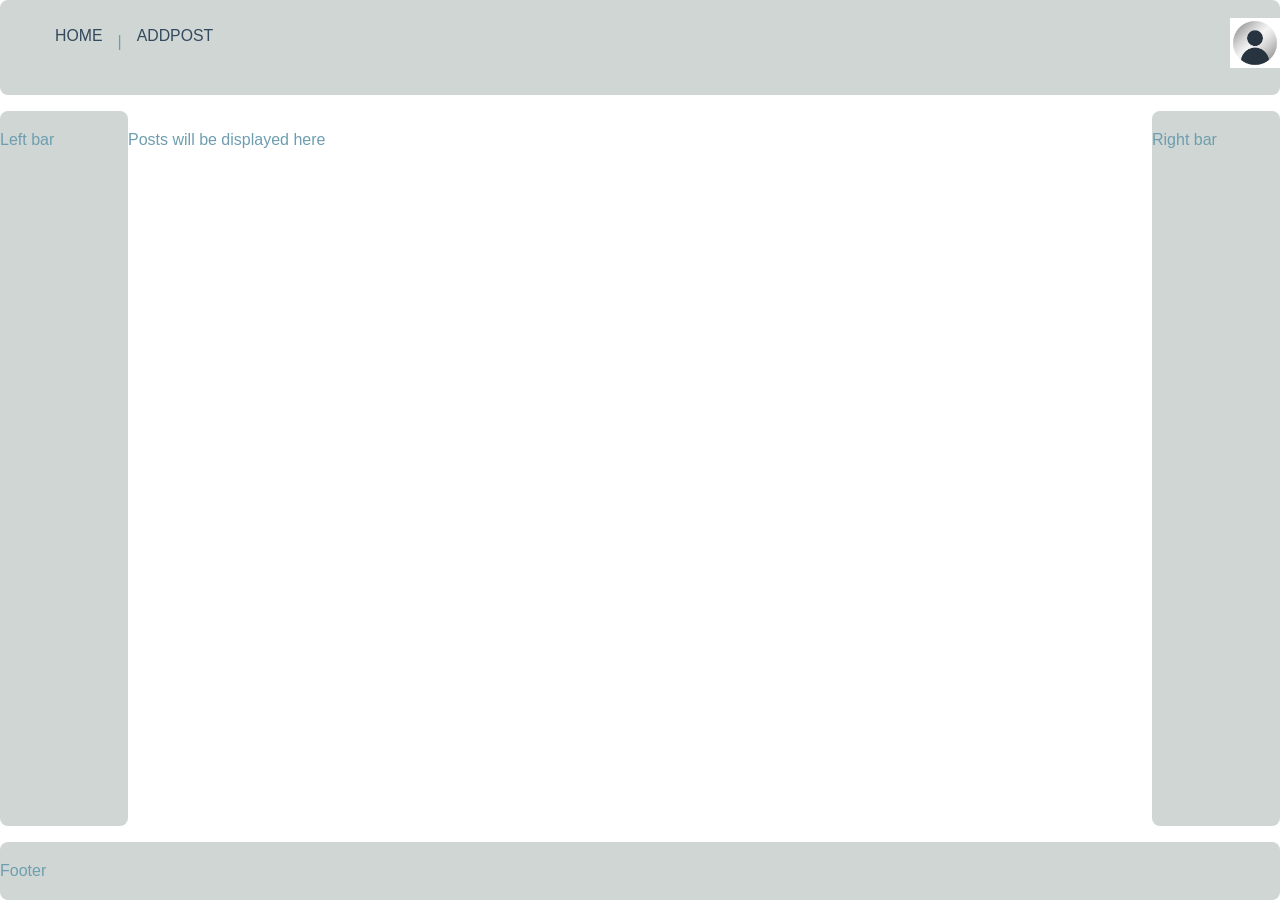
==== index.html @ 2b3102b8 "Added index.html with initial structure and styling" ====
<!DOCTYPE html>
<html lang="en">
<head>
    <meta charset="UTF-8">
    <meta name="viewport" content="width=device-width, initial-scale=1.0">
    <link rel="icon" href="PLACEHOLDER">
    <link rel="stylesheet" href="res/css/main.css">
    <title>Home</title>
</head>
<body>
    <header class="header">
        <ul class="nav">
            <li><a href="index.html">Home</a></li>
            <li><p>|</p></li>
            <li><a href="addPost.html">addPost</a></li>
        </ul>
        <a class="logo" href="#"><img src="res/images/profile-icon.jpg" width="50" height="50" alt="My picture"></a>
    </header>

    <section class="content">
        <aside class="leftBar">
            <p>Left bar</p>
        </aside>

        <section class="postsArea">
            <p>Posts will be displayed here</p>
        </section>
        
        <aside class="rightBar">
            <p>Right bar</p>
        </aside>

    </section>

    <footer>
        <p>Footer</p>
    </footer>
</body>
</html>
---- res/css/main.css ----
* {
    color: #6d9eb0;
    box-sizing: border-box;
    font-family: Calibri, sans-serif;
}

header {
    display: flex;
    align-items: flex-start;
    justify-content: space-between;
    background-color: #94a09b6f;
    padding-top: .5em;
    padding-bottom: .5em;
    position: sticky;
    top: 0;
}

body {
    margin: 0;
    line-height: 1.6;
    display: flex;
    flex-direction: column;
    min-height: 100vh;
    gap: 1em;
}

a {
    text-decoration: none;
    color: #6d9eb0;
}

.logo {
    margin: 0;
    font-size: 1.1em;
}

.nav {
    margin-top: 5px;
}

.nav a {
    padding: 10px 15px;
    text-transform: uppercase;
    text-align: center;
    display: block;
    color: #34495e;
    font-size: .99em;
}

.nav a:hover {
    background-color: #6d9eb0;
    color: #f0f0f0;
}

@media (min-width: 800px) {
    .header,
    .nav {
        display: flex;
    }
    .header {
        flex-direction: row;
        align-items: center;
    }
}

header ul {
    list-style-type: none;
}

aside {
    background-color: #94a09b6f;
}

footer {
    background-color: #94a09b6f;
}

.content {
    display: flex;
    flex-direction: row;
    flex: 1;
}

.leftBar {
    width: 10%;
    position: sticky;
    left: 0;
}

.rightBar {
    width: 10%;
    position: sticky;
    right: 0;
}

.postsArea {
    flex: 1;
}

header, footer, aside, .postsArea {
    border-radius: 8px;
    overflow: hidden;
}
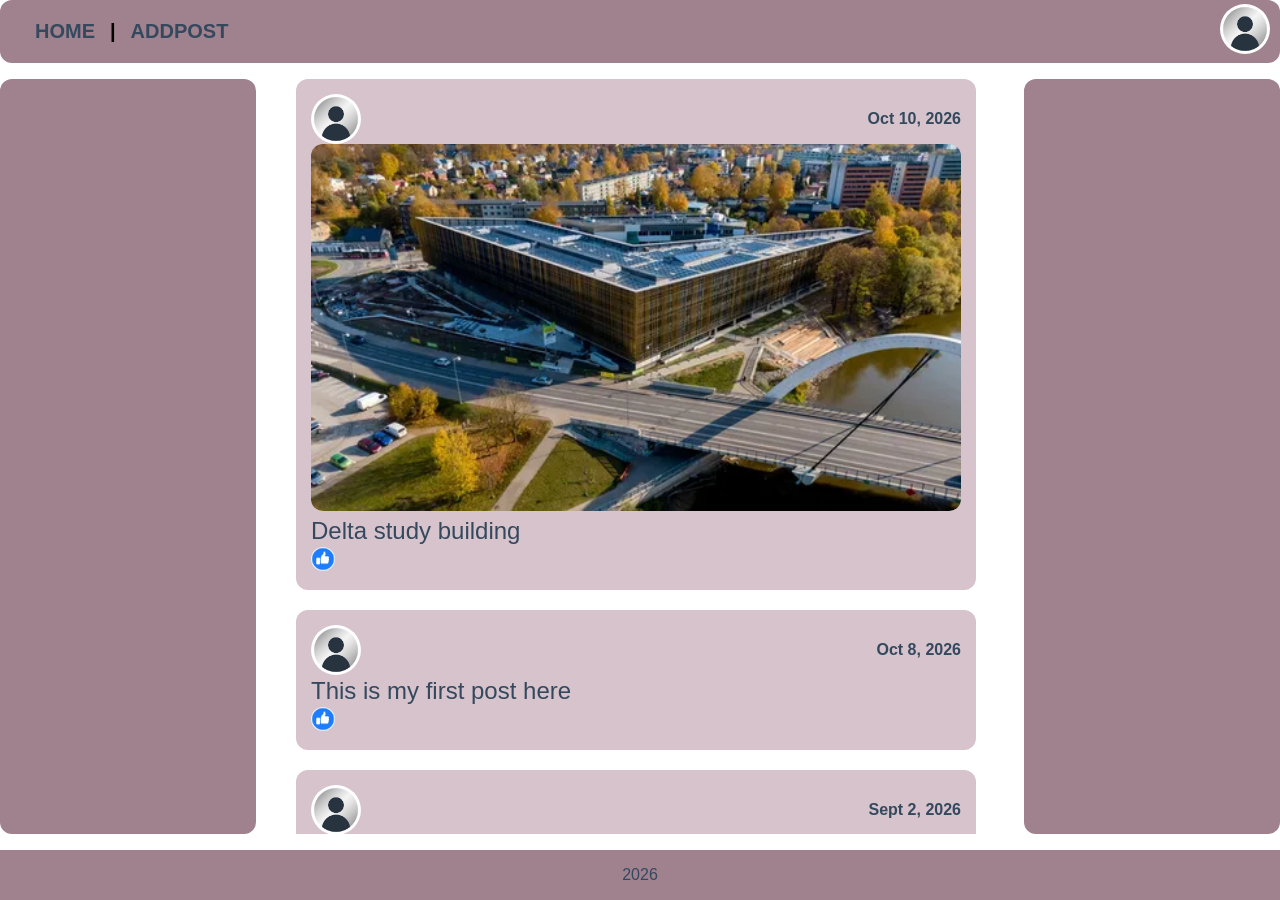
==== commit 0ee3873b: "Finished prototype of the index.html page" ====
--- a/index.html
+++ b/index.html
@@ -19,21 +19,97 @@
 
     <section class="content">
         <aside class="leftBar">
-            <p>Left bar</p>
+            
         </aside>
 
         <section class="postsArea">
-            <p>Posts will be displayed here</p>
+            <article class="post">
+                <header class="post-header">
+                    <img src="res/images/profile-icon.jpg" alt="Profile picture" class="post-avatar">
+                    <span class="post-date">Oct 10, 2026</span>
+                </header>
+
+                <article class="post-body">
+                    <img src="res/images/deltamaja.png" alt="Post attachment" class="post-image">
+                    <p>Delta study building</p>
+                </article>
+
+                <footer class="post-footer">
+                    <img src="res/images/likebutton.png" alt="Like">
+                </footer>
+            </article>
+
+            <article class="post">
+                <header class="post-header">
+                    <img src="res/images/profile-icon.jpg" alt="Profile picture" class="post-avatar">
+                    <span class="post-date">Oct 8, 2026</span>
+                </header>
+
+                <article class="post-body">
+                    <p>This is my first post here</p>
+                </article>
+
+                <footer class="post-footer">
+                    <img src="res/images/likebutton.png" alt="Like">
+                </footer>
+            </article>
+
+            <article class="post">
+                <header class="post-header">
+                    <img src="res/images/profile-icon.jpg" alt="Profile picture" class="post-avatar">
+                    <span class="post-date">Sept 2, 2026</span>
+                </header>
+
+                <article class="post-body">
+                    <p>What was the deadline for registering for courses?</p>
+                </article>
+
+                <footer class="post-footer">
+                    <img src="res/images/likebutton.png" alt="Like">
+                </footer>
+            </article>
+
+            <article class="post">
+                <header class="post-header">
+                    <img src="res/images/profile-icon.jpg" alt="Profile picture" class="post-avatar">
+                    <span class="post-date">August 27, 2026</span>
+                </header>
+
+                <article class="post-body">
+                    <img src="res/images/ai.png" alt="Post attachment" class="post-image">
+                    <p>Me and my friend are ready for the semester</p>
+                </article>
+
+                <footer class="post-footer">
+                    <img src="res/images/likebutton.png" alt="Like">
+                </footer>
+            </article>
+
+            <article class="post">
+                <header class="post-header">
+                    <img src="res/images/profile-icon.jpg" alt="Profile picture" class="post-avatar">
+                    <span class="post-date">May 20, 2026</span>
+                </header>
+
+                <article class="post-body">
+                    <img src="res/images/badcode.png" alt="Post attachment" class="post-image">
+                    <p>Guys will this code run? Exam rn need answer quick</p>
+                </article>
+
+                <footer class="post-footer">
+                    <img src="res/images/likebutton.png" alt="Like">
+                </footer>
+            </article>
         </section>
         
         <aside class="rightBar">
-            <p>Right bar</p>
+            
         </aside>
 
     </section>
 
     <footer>
-        <p>Footer</p>
+        <p> 2026 </p>
     </footer>
 </body>
 </html>
--- a/res/css/main.css
+++ b/res/css/main.css
@@ -1,26 +1,30 @@
 * {
-    color: #6d9eb0;
-    box-sizing: border-box;
     font-family: Calibri, sans-serif;
 }
 
+html, body {
+    height: 100%; /*Body takes up the whole height of the viewport*/
+}
+
+p {
+    color:#34495e;
+}
+
 header {
+    background-color: #a0818e;
+    border-radius: 12px;
     display: flex;
-    align-items: flex-start;
+    align-items: center;
     justify-content: space-between;
-    background-color: #94a09b6f;
-    padding-top: .5em;
-    padding-bottom: .5em;
-    position: sticky;
-    top: 0;
+    font-size: 20px;
+    font-weight: bold;
+    z-index: 10; /*Header stays above every element*/
 }
 
 body {
     margin: 0;
-    line-height: 1.6;
     display: flex;
     flex-direction: column;
-    min-height: 100vh;
     gap: 1em;
 }
 
@@ -30,21 +34,32 @@
 }
 
 .logo {
-    margin: 0;
-    font-size: 1.1em;
+    margin-right: 10px;
+}
+
+.logo img {
+    width: 50px;
+    height: 50px;
+    border-radius: 50%;
 }
 
 .nav {
-    margin-top: 5px;
+    display: flex;
+    align-items: center; 
+    margin: 0; /*Resets default margins*/
+    margin-left: 20px;
+    padding: 0;
+}
+
+.nav p {
+    color:#000000;
 }
 
 .nav a {
-    padding: 10px 15px;
+    padding: 15px;
     text-transform: uppercase;
-    text-align: center;
-    display: block;
     color: #34495e;
-    font-size: .99em;
+    font-size: 1em;
 }
 
 .nav a:hover {
@@ -52,52 +67,85 @@
     color: #f0f0f0;
 }
 
-@media (min-width: 800px) {
-    .header,
-    .nav {
-        display: flex;
-    }
-    .header {
-        flex-direction: row;
-        align-items: center;
-    }
-}
 
-header ul {
+header ul { /*Descendant selector*/
     list-style-type: none;
 }
 
-aside {
-    background-color: #94a09b6f;
-}
 
-footer {
-    background-color: #94a09b6f;
+section + footer{ /*Adjacent sibling selector: footer after a section, in this case the page footer. Makes sure the post footer isn't affected by this*/
+    background-color: #a0818e;
+    display: flex;
+    justify-content: center;
 }
 
 .content {
     display: flex;
     flex-direction: row;
-    flex: 1;
+    overflow: hidden; /* posts area and bars go under the footer and header to apply scrolling*/ 
+    gap: 40px; /*Gap between the bars and posts area*/
 }
 
-.leftBar {
-    width: 10%;
-    position: sticky;
-    left: 0;
+.leftBar, .rightBar {
+    background-color: #a0818e;
+    width: 20%;
+    border-radius: 12px;
 }
 
-.rightBar {
-    width: 10%;
-    position: sticky;
-    right: 0;
-}
+
 
 .postsArea {
     flex: 1;
+    overflow-y: auto; /*Allows scrolling only in the posts area so the header and bars are always in place*/
+    display: flex;
+    flex-direction: column;
+    gap: 20px; /*Gap between posts*/
+    padding-right: 8px; /* So the scrollbar isn't too close to the posts*/
 }
 
-header, footer, aside, .postsArea {
-    border-radius: 8px;
-    overflow: hidden;
-}+.post {
+    background-color: #d6c3cb;
+    border-radius: 12px;
+    padding: 15px;
+    flex-direction: column;
+
+}
+
+.post-header {
+    background-color: #d6c3cb;
+}
+
+.post-avatar {
+    width: 50px;
+    height: 50px;
+    border-radius: 50%;
+}
+
+.post-date {
+    font-size: 0.8em;
+    color: #34495e;
+}
+
+.post-image {
+    width: 100%;
+    border-radius: 12px;
+}
+
+
+.post-footer img {
+    width: 24px;
+    height: 24px;
+    border-radius: 50%;
+}
+
+article > p {
+    font-size: 1.5em;
+    margin: 2px 0;
+}
+
+@media (max-width: 800px) {
+    .leftBar, .rightBar {
+        width: 10%;
+    }
+}
+
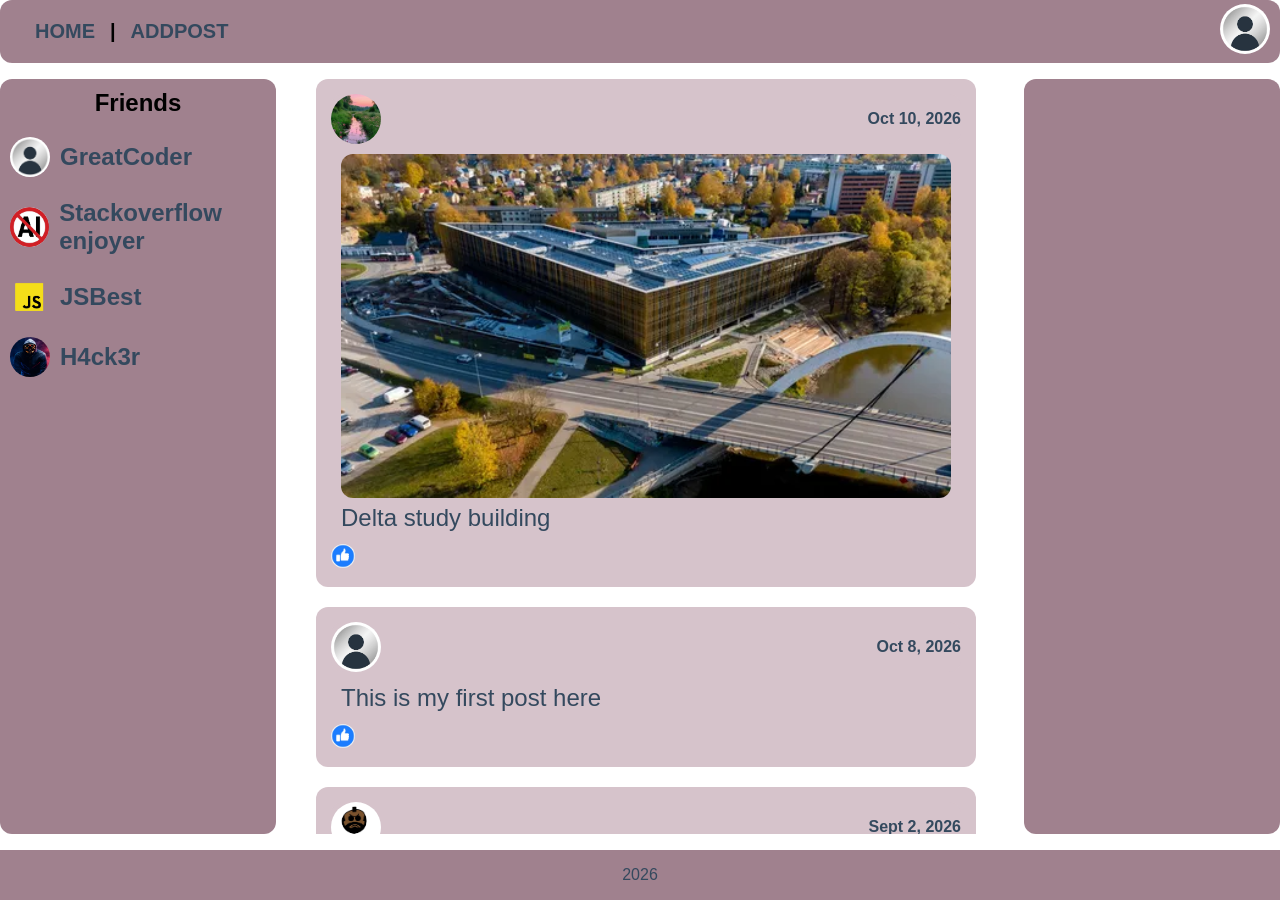
==== commit fe3829a2: "Added friends bar to the left on index.html" ====
--- a/index.html
+++ b/index.html
@@ -19,13 +19,32 @@
 
     <section class="content">
         <aside class="leftBar">
-            
+            <h2>Friends</h2>
+            <article class="friend">
+                <img src="res/images/profile-icon.jpg" alt="Profile picture" class="friend-avatar">
+                <p class="friend-name">GreatCoder</p>
+            </article>
+
+            <article class="friend">
+                <img src="res/images/antiai.png" alt="Profile picture" class="friend-avatar">
+                <p class="friend-name">Stackoverflow enjoyer</p>
+            </article>
+
+            <article class="friend">
+                <img src="res/images/jslogo.png" alt="Profile picture" class="friend-avatar">
+                <p class="friend-name">JSBest</p>
+            </article>
+
+            <article class="friend">
+                <img src="res/images/hacker.png" alt="Profile picture" class="friend-avatar">
+                <p class="friend-name">H4ck3r</p>
+            </article>
         </aside>
 
         <section class="postsArea">
             <article class="post">
                 <header class="post-header">
-                    <img src="res/images/profile-icon.jpg" alt="Profile picture" class="post-avatar">
+                    <img src="res/images/nature.png" alt="Profile picture" class="post-avatar">
                     <span class="post-date">Oct 10, 2026</span>
                 </header>
 
@@ -56,7 +75,7 @@
 
             <article class="post">
                 <header class="post-header">
-                    <img src="res/images/profile-icon.jpg" alt="Profile picture" class="post-avatar">
+                    <img src="res/images/stickfig.png" alt="Profile picture" class="post-avatar">
                     <span class="post-date">Sept 2, 2026</span>
                 </header>
 
@@ -71,7 +90,7 @@
 
             <article class="post">
                 <header class="post-header">
-                    <img src="res/images/profile-icon.jpg" alt="Profile picture" class="post-avatar">
+                    <img src="res/images/antiai.png" alt="Profile picture" class="post-avatar">
                     <span class="post-date">August 27, 2026</span>
                 </header>
 
@@ -87,13 +106,44 @@
 
             <article class="post">
                 <header class="post-header">
-                    <img src="res/images/profile-icon.jpg" alt="Profile picture" class="post-avatar">
+                    <img src="res/images/hacker.png" alt="Profile picture" class="post-avatar">
                     <span class="post-date">May 20, 2026</span>
                 </header>
 
                 <article class="post-body">
                     <img src="res/images/badcode.png" alt="Post attachment" class="post-image">
                     <p>Guys will this code run? Exam rn need answer quick</p>
+                </article>
+
+                <footer class="post-footer">
+                    <img src="res/images/likebutton.png" alt="Like">
+                </footer>
+            </article>
+
+            <article class="post">
+                <header class="post-header">
+                    <img src="res/images/jslogo.png" alt="Profile picture" class="post-avatar">
+                    <span class="post-date">June 3, 2019</span>
+                </header>
+
+                <article class="post-body">
+                    <p>Guys who is JSON?</p>
+                </article>
+
+                <footer class="post-footer">
+                    <img src="res/images/likebutton.png" alt="Like">
+                </footer>
+            </article>
+
+            <article class="post">
+                <header class="post-header">
+                    <img src="res/images/oldman.jpg" alt="Profile picture" class="post-avatar">
+                    <span class="post-date">Sept 2, 1960</span>
+                </header>
+
+                <article class="post-body">
+                    <img src="res/images/oldcomp.png" alt="Post attachment" class="post-image">
+                    <p>Just got my first 5MB hard drive! EXCITED!</p>
                 </article>
 
                 <footer class="post-footer">
--- a/res/css/main.css
+++ b/res/css/main.css
@@ -62,9 +62,10 @@
     font-size: 1em;
 }
 
-.nav a:hover {
+.nav a:hover { /*Pseudo class*/
     background-color: #6d9eb0;
     color: #f0f0f0;
+    border-radius: 12px;
 }
 
 
@@ -92,10 +93,39 @@
     border-radius: 12px;
 }
 
-
+.leftBar {
+    display: flex;
+    flex-direction: column;
+    gap: 20px; /*Gap between friends*/
+    padding: 10px;
+
+}
+
+.leftBar .friend {
+    display: flex;
+    align-items: center;
+    gap: 10px; /*Gap between avatar and name*/
+}
+
+.leftBar .friend-avatar {
+    width: 40px;
+    height: 40px;
+    border-radius: 50%;
+}
+
+.leftBar .friend-name {
+    font-size: 1.5em;
+    font-weight: bold;
+}
+
+.leftBar h2 {
+    text-align: center;
+    margin: 0;
+    font-size: 1.5em;
+}
 
 .postsArea {
-    flex: 1;
+    flex: 1; /*Fills the entire width of the page*/
     overflow-y: auto; /*Allows scrolling only in the posts area so the header and bars are always in place*/
     display: flex;
     flex-direction: column;
@@ -121,6 +151,10 @@
     border-radius: 50%;
 }
 
+.post-body {
+    padding: 10px ;
+}
+
 .post-date {
     font-size: 0.8em;
     color: #34495e;
@@ -143,9 +177,36 @@
     margin: 2px 0;
 }
 
-@media (max-width: 800px) {
+@media (max-width: 900px) {
     .leftBar, .rightBar {
         width: 10%;
-    }
-}
-
+        min-width: 50px;
+    }
+}
+
+@media (max-width: 900px) {
+    .leftBar .friend-name {
+        display: none;
+        
+    }
+
+    .leftBar .friend {
+        justify-content: center;
+    }
+
+    .leftBar h2 {
+        font-size: 1em;
+    }
+}
+
+@media (max-width: 450px) {
+    .leftBar, .rightBar {
+        display: none;
+    }
+
+}
+
+
+
+
+
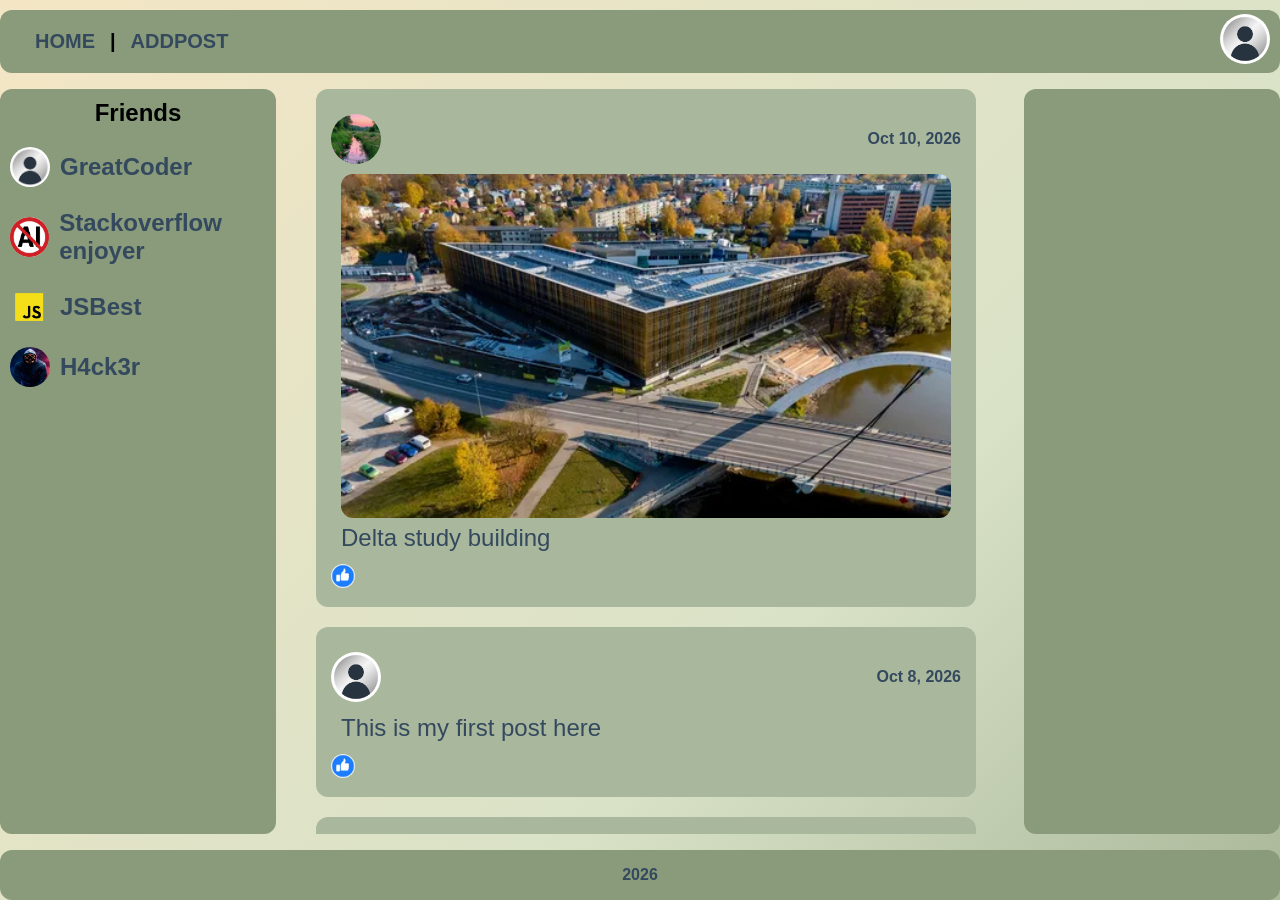
==== commit f157404c: "added tab icons to all pages" ====
--- a/index.html
+++ b/index.html
@@ -3,7 +3,7 @@
 <head>
     <meta charset="UTF-8">
     <meta name="viewport" content="width=device-width, initial-scale=1.0">
-    <link rel="icon" href="PLACEHOLDER">
+    <link rel="icon" href="res/images/minitab.png">
     <link rel="stylesheet" href="res/css/main.css">
     <title>Home</title>
 </head>
--- a/res/css/main.css
+++ b/res/css/main.css
@@ -11,26 +11,31 @@
 }
 
 header {
-    background-color: #a0818e;
+    background-color: #899b7a;
     border-radius: 12px;
     display: flex;
     align-items: center;
     justify-content: space-between;
     font-size: 20px;
     font-weight: bold;
-    z-index: 10; /*Header stays above every element*/
+    margin-top: 10px;
+     /*Header stays above every element*/
 }
 
 body {
     margin: 0;
     display: flex;
     flex-direction: column;
-    gap: 1em;
+    gap: 1em; /*Gap between header, footer, posts area*/
+    background: linear-gradient(
+        135deg,
+        #f4e6c5 0%,
+        #d9e2c7 65%,
+        #aab89a 100%);
 }
 
 a {
     text-decoration: none;
-    color: #6d9eb0;
 }
 
 .logo {
@@ -56,15 +61,15 @@
 }
 
 .nav a {
-    padding: 15px;
+    padding: 15px; /*Padding for home and addpost buttons*/
     text-transform: uppercase;
     color: #34495e;
     font-size: 1em;
 }
 
 .nav a:hover { /*Pseudo class*/
-    background-color: #6d9eb0;
-    color: #f0f0f0;
+    background-color: #aab89a;
+    color: #000000;
     border-radius: 12px;
 }
 
@@ -75,9 +80,11 @@
 
 
 section + footer{ /*Adjacent sibling selector: footer after a section, in this case the page footer. Makes sure the post footer isn't affected by this*/
-    background-color: #a0818e;
+    background-color: #899b7a;
     display: flex;
     justify-content: center;
+    font-weight: bold;
+    border-radius: 12px;
 }
 
 .content {
@@ -88,7 +95,7 @@
 }
 
 .leftBar, .rightBar {
-    background-color: #a0818e;
+    background-color: #899b7a;
     width: 20%;
     border-radius: 12px;
 }
@@ -134,7 +141,7 @@
 }
 
 .post {
-    background-color: #d6c3cb;
+    background-color: #a9b89d;
     border-radius: 12px;
     padding: 15px;
     flex-direction: column;
@@ -142,7 +149,7 @@
 }
 
 .post-header {
-    background-color: #d6c3cb;
+    background-color: #a9b89d;
 }
 
 .post-avatar {
@@ -152,7 +159,7 @@
 }
 
 .post-body {
-    padding: 10px ;
+    padding: 10px;
 }
 
 .post-date {
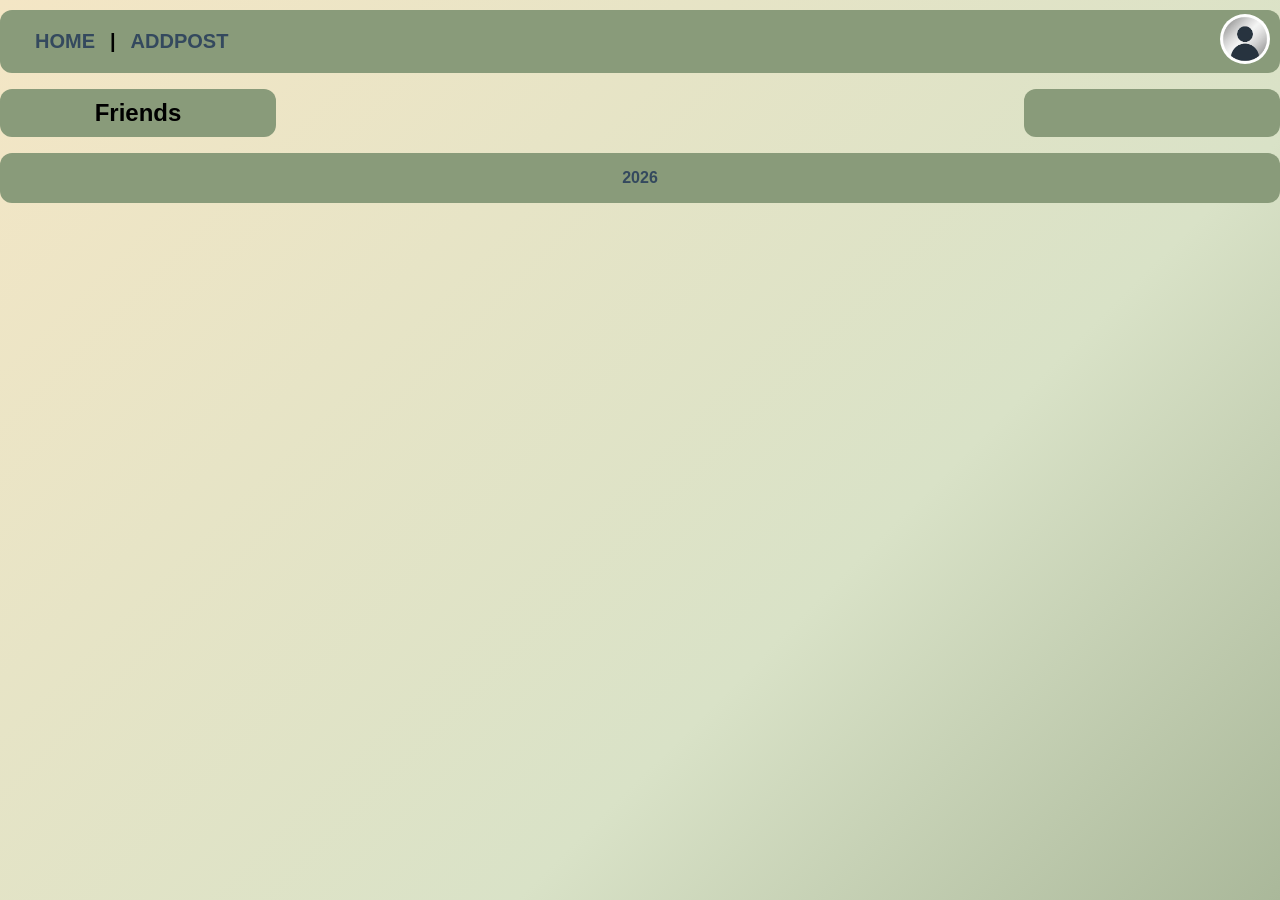
==== commit 176f5918: "loading of posts from endpoint implemented" ====
--- a/index.html
+++ b/index.html
@@ -4,6 +4,7 @@
     <meta charset="UTF-8">
     <meta name="viewport" content="width=device-width, initial-scale=1.0">
     <link rel="icon" href="res/images/minitab.png">
+    <script type="text/javascript" src="src/js/script.js"></script>
     <link rel="stylesheet" href="res/css/main.css">
     <title>Home</title>
 </head>
@@ -20,7 +21,7 @@
     <section class="content">
         <aside class="leftBar">
             <h2>Friends</h2>
-            <article class="friend">
+            <!-- <article class="friend"> 
                 <img src="res/images/profile-icon.jpg" alt="Profile picture" class="friend-avatar">
                 <p class="friend-name">GreatCoder</p>
             </article>
@@ -38,17 +39,17 @@
             <article class="friend">
                 <img src="res/images/hacker.png" alt="Profile picture" class="friend-avatar">
                 <p class="friend-name">H4ck3r</p>
-            </article>
+            </article> -->
         </aside>
 
         <section class="postsArea">
-            <article class="post">
+             <!-- <article class="post">
                 <header class="post-header">
                     <img src="res/images/nature.png" alt="Profile picture" class="post-avatar">
                     <span class="post-date">Oct 10, 2026</span>
                 </header>
 
-                <article class="post-body">
+               <article class="post-body"> 
                     <img src="res/images/deltamaja.png" alt="Post attachment" class="post-image">
                     <p>Delta study building</p>
                 </article>
@@ -149,7 +150,7 @@
                 <footer class="post-footer">
                     <img src="res/images/likebutton.png" alt="Like">
                 </footer>
-            </article>
+            </article> -->
         </section>
         
         <aside class="rightBar">
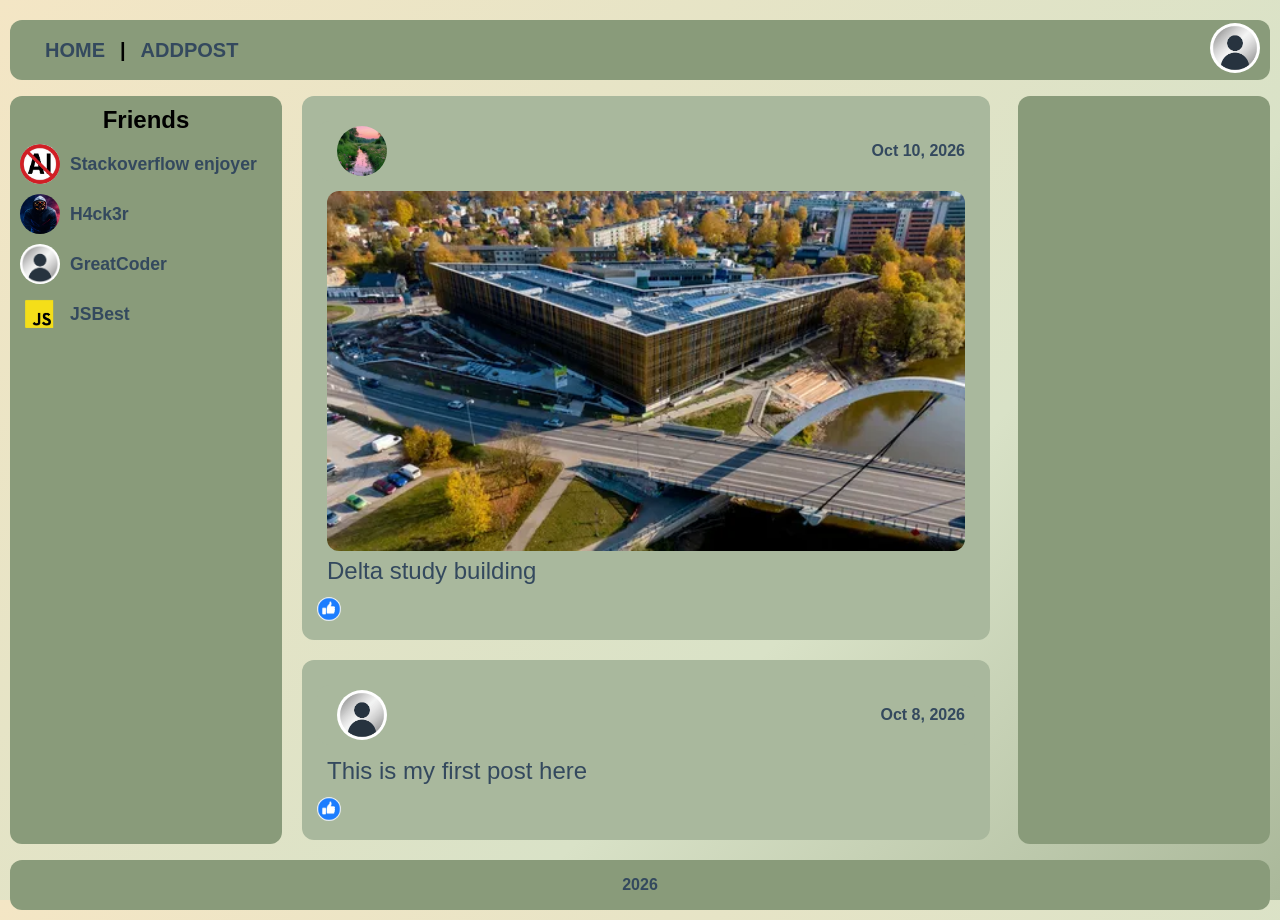
==== commit decd0acc: "Added dropdown menus to all the pages, improved styling" ====
--- a/index.html
+++ b/index.html
@@ -4,7 +4,7 @@
     <meta charset="UTF-8">
     <meta name="viewport" content="width=device-width, initial-scale=1.0">
     <link rel="icon" href="res/images/minitab.png">
-    <script type="text/javascript" src="src/js/script.js"></script>
+    <script src="src/js/script.js" defer></script>
     <link rel="stylesheet" href="res/css/main.css">
     <title>Home</title>
 </head>
@@ -15,7 +15,17 @@
             <li><p>|</p></li>
             <li><a href="addPost.html">addPost</a></li>
         </ul>
-        <a class="logo" href="#"><img src="res/images/profile-icon.jpg" width="50" height="50" alt="My picture"></a>
+    <nav class="profile" aria-label="User menu">
+        <button class="profile-button" id="profileButton" type="button">
+            <img src="res/images/profile-icon.jpg" alt="My picture">
+        </button>
+
+        <div class="dropdown-menu" id="dropdownMenu">
+            <p>John Doe</p>
+            <p>john.doe@ut.ee</p>
+            <a href="login.html">Logout</a>
+        </div>
+    </nav>
     </header>
 
     <section class="content">
--- a/res/css/main.css
+++ b/res/css/main.css
@@ -13,9 +13,11 @@
 header {
     background-color: #899b7a;
     border-radius: 12px;
+    height: 60px;
     display: flex;
     align-items: center;
     justify-content: space-between;
+    padding: 0 10px 0 20px;
     font-size: 20px;
     font-weight: bold;
     margin-top: 10px;
@@ -26,7 +28,9 @@
     margin: 0;
     display: flex;
     flex-direction: column;
+    padding: 10px;
     gap: 1em; /*Gap between header, footer, posts area*/
+    min-height: 100vh;
     background: linear-gradient(
         135deg,
         #f4e6c5 0%,
@@ -52,7 +56,6 @@
     display: flex;
     align-items: center; 
     margin: 0; /*Resets default margins*/
-    margin-left: 20px;
     padding: 0;
 }
 
@@ -64,13 +67,13 @@
     padding: 15px; /*Padding for home and addpost buttons*/
     text-transform: uppercase;
     color: #34495e;
-    font-size: 1em;
+    font-size: 20px;
 }
 
 .nav a:hover { /*Pseudo class*/
     background-color: #aab89a;
     color: #000000;
-    border-radius: 12px;
+    border-radius: 6px;
 }
 
 
@@ -91,7 +94,9 @@
     display: flex;
     flex-direction: row;
     overflow: hidden; /* posts area and bars go under the footer and header to apply scrolling*/ 
-    gap: 40px; /*Gap between the bars and posts area*/
+    gap: 20px; /*Gap between the bars and posts area*/
+    
+    
 }
 
 .leftBar, .rightBar {
@@ -103,7 +108,7 @@
 .leftBar {
     display: flex;
     flex-direction: column;
-    gap: 20px; /*Gap between friends*/
+    gap: 10px; /*Gap between friends*/
     padding: 10px;
 
 }
@@ -121,7 +126,7 @@
 }
 
 .leftBar .friend-name {
-    font-size: 1.5em;
+    font-size: 1.1em;
     font-weight: bold;
 }
 
@@ -148,6 +153,13 @@
 
 }
 
+.postError {
+    background-color: #e81212;
+    border-radius: 12px;
+    padding: 15px;
+    flex-direction: column;
+}
+
 .post-header {
     background-color: #a9b89d;
 }
@@ -212,8 +224,71 @@
     }
 
 }
-
-
-
-
-
+.profile {
+    position: relative;
+    
+}
+
+.profile-button {
+    background: none;
+    border: none;
+    padding: 0;
+    cursor: pointer;
+}
+
+.profile-button img {
+    width: 50px;
+    height: 50px;
+    border-radius: 50%;
+    object-fit: cover;
+}
+
+.dropdown-menu {
+    display: none;
+    position: absolute;
+    top: 55px;
+    right: 0;
+    background-color: #eaf0df;
+    padding: 12px;
+    border-radius: 5px;
+    min-width: 150px;
+    z-index: 100;
+    border:1px solid #536747;
+    
+}
+
+.dropdown-menu p {
+    margin: 5px 0;
+}
+
+.dropdown-menu a {
+    display: block;
+    margin-top: 10px;
+    color: black;
+    text-decoration: none;
+}
+
+.dropdown-menu.show {
+    display: block;
+}
+
+/* Posts scrollbar */
+.postsArea::-webkit-scrollbar {
+    width: 10px;
+}
+
+.postsArea::-webkit-scrollbar-track {
+    background-color: #edf0e9;
+    border-radius: 10px;
+}
+
+.postsArea::-webkit-scrollbar-thumb {
+    background-color: #899b7a;
+    border-radius: 10px;
+}
+
+.postsArea::-webkit-scrollbar-thumb:hover {
+    background-color: #536747;
+}
+
+
